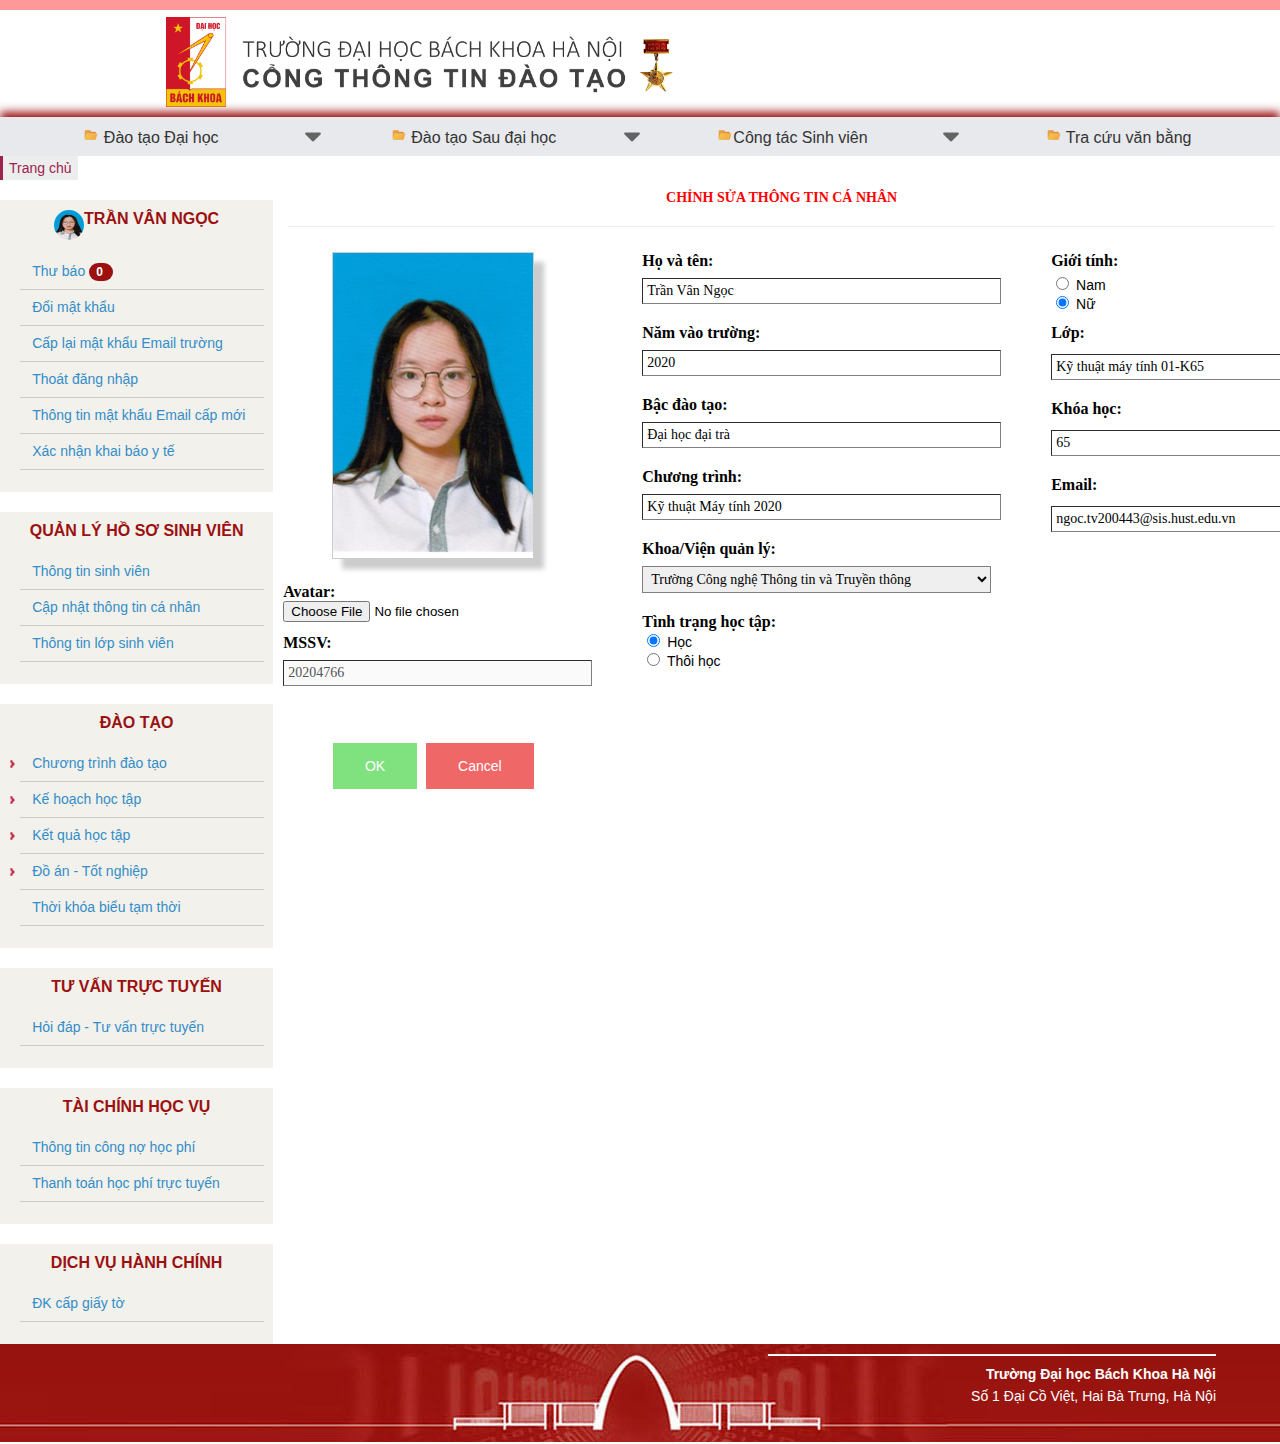
==== ctt_files/ctt-edit.html @ 467f6046 "update" ====
<!DOCTYPE html>
<html xmlns="http://www.w3.org/1999/xhtml">
	<head>
		<meta http-equiv="Content-Type" content="text/html; charset=UTF-8">
		<meta name="viewport" content="width=device-width, user-scalable=no, maximum-scale=1.0, minimum-scale=1.0">
		<title> CTTBK • MainPage </title>
		<link href="./ctt.css" type="text/css" rel="stylesheet">
	</head>
	<body id="body-main">
		<div class="headerPane">
            <!-- <div class="header-line-not-fixed">
			</div> -->
			<div class="header-line">
			</div>
            
			<div class="container">
				<img class="img-header-logo" id="HeaderPaneLogo" src="./logo-cttdt.png">
			</div>
		</div>
		<div class="topMenu">
			<div class="top-menu">
				<div class="top-menu-main top-menu-horizontal">
					<ul class="img-ul-top-menu" style="width: 100%;">
						<li class="top-menu-item">
							<div class="top-menu-item-content" id="TopMenuPane_menuTop_01_Content" style="float: none; padding-right: 21px;">
								<img class="top-menu-item-icon" src="./open-folder.png">
								<span class="top-menu-item-name">Đào tạo Đại học</span>
							</div>
							<div class="top-menu-item-dropdown-menu">
								<ul>
									<li><a href="#">Quy định - Quy chế</a></li>
									<li><a href="#">Các ngành đào tạo</a></li>
									<li><a href="#">Kế hoạch học tập</a></li>
									<li><a href="#">Tin tức - Thông báo</a></li>
									<li><a href="#">Thông tin văn bằng 2</a></li>
									<li><a href="#">Chương trình đặc biệt</a></li>
									<li><a href="#">Biểu mẫu</a></li>
									<li><a href="#">Liên hệ</a></li>
								</ul>
							</div>
							<div class="top-menu-item-icon-dropdown" style="display: grid; margin-top: -28px;">
								<img class="top-menu-item-icon" src="./drop-down-arrow.png" alt="v" style="margin-top: 10px; justify-self: end;">
							</div>
						</li>
						<li class="top-menu-item" style="font-size: medium; min-width: 45px; width: 25%;" id="TopMenuPane_menuTop_02">
							<div class="top-menu-item-content" id="TopMenuPane_menuTop_02_Content" style="float: none; padding-left: 7px; padding-right: 21px;">
								<img class="top-menu-item-icon" src="./open-folder.png">
								<span class="top-menu-item-name">Đào tạo Sau đại học</span>
							</div>
							<div class="top-menu-item-dropdown-menu">
								<ul>
									<li><a href="#">Tuyển sinh</a></li>
									<li><a href="#">Đào tạo</a></li>
									<li><a href="#">Mẫu văn bản giấy tờ</a></li>
									<li><a href="#">Văn bản - Quy chế</a></li>
									<li><a href="#">Thông tin văn bằng</a></li>
									<li><a href="#">Trang thông tin cá nhân</a></li>
									<li><a href="#">Liên hệ</a></li>
								</ul>
							</div>
							<div class="top-menu-item-icon-dropdown" style="display: grid; margin-top: -28px;">
								<img class="top-menu-item-icon" src="./drop-down-arrow.png" alt="v" style="margin-top: 10px; justify-self: end;">
							</div>
						</li>
						<li class="top-menu-item" style="font-size: medium; min-width: 45px; width: 25%;">
							<div class="top-menu-item-content" id="TopMenuPane_menuTop_DXI2_T" style="float: none; padding-left: 7px; padding-right: 21px;">
								<img class="top-menu-item-icon" src="./open-folder.png" alt="" id="TopMenuPane_menuTop_DXI2_Img"><span class="top-menu-item-name">Công tác Sinh viên</span>
							</div>
							<div class="top-menu-item-dropdown-menu">
								<ul>
									<li><a href="#">Thông báo</a></li>
									<li><a href="#">Hỏi - Đáp</a></li>
									<li><a href="#">Học phí</a></li>
									<li><a href="#">Học bổng tài trợ</a></li>
									<li><a href="#">Việc làm</a></li>
									<li><a href="#">Biểu mẫu</a></li>
									<li><a href="#">Cựu sinh viên</a></li>
									<li><a href="#">Liên hệ</a></li>
								</ul>
							</div>
							<div class="top-menu-item-icon-dropdown" style="display: grid; margin-top: -28px;">
								<img class="top-menu-item-icon" src="./drop-down-arrow.png" alt="v" style="margin-top: 10px; justify-self: end;">
							</div>
						</li>
						<li class="top-menu-item" id="TopMenuPane_menuTop_DXI3_" style="min-width: 45px; width: 25%;">
							<div class="top-menu-item-content" href="#" style="font-size: medium; float: none;">
								<img class="top-menu-item-icon" src="./open-folder.png">
								<span class="top-menu-item-name">Tra cứu văn bằng</span>
							</div>
						</li>
					</ul>
				</div>
				</div>
		</div>
		<div class="mainpage-panel">
			<a href="#">Trang chủ</a>
		</div>
		<div id="page-info">
			<div class="nav-bar">
				<div class="nav-bar-wrapper">
					<div class="nav-bar-header">
						<img class="student-picture-small" src="./student-picture.png">
						<span class="text-heading">TRẦN VÂN NGỌC</span>
					</div>
					<div class="nav-bar-members">
						<ul class="nav-bar-list">
							<li><a href="">Thư báo<span class="navigation_quantity">0</span></a></li>
							<li><a href="">Đổi mật khẩu</a></li>
							<li><a href="">Cấp lại mật khẩu Email trường</a></li>
							<li><a href="">Thoát đăng nhập</a></li>
							<li><a href="">Thông tin mật khẩu Email cấp mới</a></li>
							<li><a href="">Xác nhận khai báo y tế</a></li>
						</ul>
					</div>
				</div>
				<div class="nav-bar-wrapper">
					<div class="nav-bar-header">
						<span class="text-heading">QUẢN LÝ HỒ SƠ SINH VIÊN</span>
					</div>
					<div class="nav-bar-members">
						<ul class="nav-bar-list">
							<li><a href="">Thông tin sinh viên</a></li>
							<li><a href="">Cập nhật thông tin cá nhân</a></li>
							<li><a href="">Thông tin lớp sinh viên</a></li>
						</ul>
					</div>
				</div>
				<div class="nav-bar-wrapper">
					<div class="nav-bar-header">
						<span class="text-heading">ĐÀO TẠO</span>
					</div>
					<div class="nav-bar-members">
						<ul class="nav-bar-list">
							<div class="nav-bar-arrow">
								<div class="nav-bar-arrow-parent">
									<img class="right-arrow" src="./right-arrow.png">
									<li><a href="">Chương trình đào tạo</a></li>
								</div>
								<ul class="nav-bar-list drop-down">
									<li><a href="">Chương trình đào tạo sinh viên</a></li>
									<li><a href="">Danh mục học phần</a></li>
								</ul>
							</div>
							<div class="nav-bar-arrow">
								<div class="nav-bar-arrow-parent">
									<img class="right-arrow" src="./right-arrow.png">
									<li><a href="">Kế hoạch học tập</a></li>
								</div>
								<ul class="nav-bar-list drop-down">
									<li><a href="">Đăng ký học phần</a></li>
									<li><a href="">Thời khóa biểu</a></li>
									<li><a href="">Tra cứu đăng ký lớp các kỳ</a></li>
								</ul>
							</div>
							<div class="nav-bar-arrow">
								<div class="nav-bar-arrow-parent">
									<img class="right-arrow" src="./right-arrow.png">
									<li><a href="">Kết quả học tập</a></li>
								</div>
								<ul class="nav-bar-list drop-down">
									<li><a href="">Kết quả thi TOEIC</a></li>
									<li><a href="">Bảng điểm cá nhân</a></li>
									<li><a href="">Bảng điểm học phần</a></li>
									<li><a href="">Kiểm tra nhập điểm kỳ mới nhất</a></li>
								</ul>
							</div>
							<div class="nav-bar-arrow">
								<div class="nav-bar-arrow-parent">
									<img class="right-arrow" src="./right-arrow.png">
									<li><a href="">Đồ án - Tốt nghiệp</a></li>
								</div>
								<ul class="nav-bar-list drop-down">
									<li><a href="">Kết quả xét nhận ĐATN</a></li>
									<li><a href="">Đăng ký xét tốt nghiệp</a></li>
								</ul>
							</div>
							<li><a href="">Thời khóa biểu tạm thời</a></li>
						</ul>
					</div>
				</div>
				<div class="nav-bar-wrapper">
					<div class="nav-bar-header">
						<span class="text-heading">TƯ VẤN TRỰC TUYẾN
						</span>
					</div>
					<div class="nav-bar-members">
						<ul class="nav-bar-list">
							<li><a href="">Hỏi đáp - Tư vấn trực tuyến</a></li>
						</ul>
					</div>
				</div>
				<div class="nav-bar-wrapper">
					<div class="nav-bar-header">
						<span class="text-heading">TÀI CHÍNH HỌC VỤ
						</span>
					</div>
					<div class="nav-bar-members">
						<ul class="nav-bar-list">
							<li><a href="">Thông tin công nợ học phí</a></li>
							<li><a href="">Thanh toán học phí trực tuyến</a></li>
						</ul>
					</div>
				</div>
				<div class="nav-bar-wrapper">
					<div class="nav-bar-header">
						<span class="text-heading">DỊCH VỤ HÀNH CHÍNH
						</span>
					</div>
					<div class="nav-bar-members">
						<ul class="nav-bar-list">
							<li><a href="">ĐK cấp giấy tờ</a></li>
						</ul>
					</div>
				</div>
			</div>
			<div class="info">
				<div class="page_header">
                    <div class="page_label page_main_label">CHỈNH SỬA THÔNG TIN CÁ NHÂN</div>
                    <hr class="page_label_seperate">
                </div>
    
                <div class="page_edit">
                    <div class="row" style="display: flex;">
                        <form action="./ctt.html" method="post">
                        <div class="col-4 px-5">
                            <div class="avatar-edit-wrapper">
                                <div class="page_avatar">
                                    <div class="avatar-wrapper">
                                        <img src="./student-picture.png" alt="Avatar">
                                    </div>
                                </div>
                                <div class="avatar-edit">
                                    <div class="edit-form">
                                        <label class="edit-form-label">Avatar:</label>
                                        <input class="edit-form-input" type="file">
                                    </div>
                                    <div class="edit-form">
                                        <label class="edit-form-label">MSSV:</label>
                                        <input class="form-control form-control-sm" type="text" value="20204766" disabled>
                                    </div>
                                </div>
                            </div>
                        </div>
                        <div class="col-4 px-5"> 
                            <div class="edit-form-wrapper">
                                <div class="edit-form">
                                    <label class="edit-form-label">Họ và tên:</label>
                                    <input class="form-control form-control-sm" type="text" value="Trần Vân Ngọc">
                                </div>
                                <div class="edit-form">
                                    <label class="edit-form-label">Năm vào trường:</label>
                                    <input class="form-control form-control-sm" type="number" min="1900" max="2100" step="1" value="2020">
                                </div>
                                <div class="edit-form">
                                    <label class="edit-form-label">Bậc đào tạo:</label>
                                    <input class="form-control form-control-sm" type="text" value="Đại học đại trà">
                                </div>
                                <div class="edit-form">
                                    <label class="edit-form-label">Chương trình:</label>
                                    <input class="form-control form-control-sm" type="text" value="Kỹ thuật Máy tính 2020">
                                </div>
                                <div class="edit-form">
                                    <label class="edit-form-label">Khoa/Viện quản lý:</label>
                                    <select id="department" name="department">
                                        <option value="sme">Trường Cơ khí</option>
                                        <option value="sbft">Viện Công nghệ Sinh học và Công nghệ Thực phẩm</option>
                                        <option value="soict" selected>Trường Công nghệ Thông tin và Truyền thông</option>
                                        <option value="bktextile">Viện Dệt may - Da giầy và Thời trang</option>
                                        <option value="inest">Viện Khoa học và Công nghệ Môi trường</option>
                                        <option value="mse">Viện Khoa học và Kỹ thuật Vật liệu</option>
                                        <option value="sem">Viện Kinh tế và Quản lý</option>
                                        <option value="sce">Viện Kỹ thuật Hóa học</option>
                                        <option value="sofl">Viện Ngoại ngữ</option>
                                        <option value="sepd">Viện Sư phạm Kỹ thuật</option>
                                        <option value="sami">Viện Toán ứng dụng và Tin học</option>
                                        <option value="sep">Viện Vật lý Kỹ thuật</option>
                                        <option value="seee">Trường Điện - Điện tử</option>
                                    </select>
                                    <!-- <input class="form-control form-control-sm" type="text" value="Trường Công nghệ Thông tin và Truyền thông"> -->
                                </div>
                                <div class="edit-form">
                                    <label class="edit-form-label">Tình trạng học tập:</label>
                                    <div class="form-check form-check-inline">
                                        <input class="form-check-input" id="inlineCheckbox1" type="radio" name="study-status" value="Học" checked>
                                        <label class="form-check-label" for="inlineCheckbox1">Học</label>
                                    </div>
                                    <div class="form-check form-check-inline ml-5">
                                        <input class="form-check-input" id="inlineCheckbox2" type="radio" name="study-status" value="Thôi học">
                                        <label class="form-check-label" for="inlineCheckbox2">Thôi học</label>
                                    </div>
                                </div>
                            </div>
                        </div>
                        <div class="col-4 px-5">
                            <div class="edit-form-wrapper">
                                <div class="edit-form">
                                    <div class="edit-form-label">Giới tính:</div>
                                    <div class="form-check form-check-inline">
                                        <input class="form-check-input" id="inlineCheckbox3" type="radio" name="sex" value="Nam">
                                        <label class="form-check-label" for="inlineCheckbox3">Nam</label>
                                    </div>
                                    <div class="form-check form-check-inline ml-5">
                                        <input class="form-check-input" id="inlineCheckbox4" type="radio" name="sex" value="Nữ" checked>
                                        <label class="form-check-label" for="inlineCheckbox4">Nữ</label>
                                    </div>
                                </div>
                                <div class="edit-form">
                                    <div class="edit-form-label">Lớp:</div>
                                    <input class="form-control form-control-sm" type="text" value="Kỹ thuật máy tính 01-K65">
                                </div>
                                <div class="edit-form">
                                    <div class="edit-form-label">Khóa học:</div>
                                    <input class="form-control form-control-sm" type="number" min="0" max="100" step="1" value="65">
                                </div>
                                <div class="edit-form">
                                    <div class="edit-form-label">Email:</div>
                                    <input class="form-control form-control-sm" type="email" value="ngoc.tv200443@sis.hust.edu.vn">
                                </div>
                            </div>
                        </div>
                        <div class="page_info_submit">
                            <input class="button-submit" type="submit" value="OK">
                            <a href="./ctt.html" role="button" class="button-cancel">Cancel</a>
                        </div>
                        </form>
                    </div>
                </div>
    
                
			</div>
		</div>

    	<footer class="footer">
        <div class="footerContent">
            <div class="footerMain">
                <div class="footerLeft">
                </div>
                <div class="footerRight">
                    <hr>
                    <b>Trường Đại học Bách Khoa Hà Nội</b>
                    <br>
                    <p>Số 1 Đại Cồ Việt, Hai Bà Trưng, Hà Nội</p>
                </div>
            </div>
        </div>
    	</footer>
	</body>
</html>
---- ctt_files/ctt.css ----
body {
    font: 14px 'Segoe UI','Helvetica Neue','Droid Sans',Arial,Tahoma,Geneva,Sans-serif;
    margin-left: 0;
    margin-right: 0;
    /* font-size: 14px; */
}

/*header*/
.headerPane .container {
    height: 100px;
    width: 970px;
    padding-bottom: 0px;
    padding-left: 13%;
    padding-top: 0.7%;
}

.header-line {
    padding: 5px; 
    background-color: rgba(255, 0, 0, 0.4); 
    position: fixed; 
    width: 100%; 
    top: 0px; 
    left: 0px;
}

.header-line-not-fixed{
    padding: 5px; 
    background-color: #9c1010;
    width: 100%; 
    top: 0px; 
    left: 0px;
}

.img-header-logo {
    height: 90%;
}

/*top-menu*/
.topMenu
{
    min-height: 20px;
    width: 100%;
    background-color: #F8F8F8;
    box-shadow: 0px -5px 10px #9C1010;
}

.top-menu
{
	color: #343434;
}

.top-menu .img-ul-top-menu {
    margin-top: 2px;
    padding-inline-start: 0px;
}

.top-menu .top-menu-main {
    width: 100%;
}

.top-menu .top-menu-horizontal
{
	padding: 2px;
}

.top-menu-item-content {
    text-align: center;
    vertical-align: middle;
}

.top-menu-horizontal .top-menu-item,
.top-menu-item-content
{
	float: left;
    padding-top: 3px;
}
.top-menu-horizontal .dxm-ami .top-menu-item-content
{
    overflow: hidden!important;
    padding-left: 0!important;
    padding-right: 0!important;
    width: 0px!important;
}

.top-menu-horizontal .dxm-ami .dxm-popOut
{
    border-top: 0!important;
    border-right: 0!important;
    border-bottom: 0!important;
    border-left: 0!important;
}

.top-menu-item {
    font-size: medium; 
    min-width: 45px; 
    width: 25%;
    height: 30px;
    cursor: pointer;
}

.top-menu-item-content
{
	line-height: 100%;
    
}

.top-menu-item-icon {
    width: 16px;
    height: 16px;
}

ul {
    list-style-type: none;
}

.top-menu-item-dropdown-menu {
    display: none;
    position: absolute;
    background-color: #f1f1f1;
    min-width: 160px;
    box-shadow: 0px 8px 16px 0px rgba(0,0,0,0.2);
    z-index: 1;
    width: 23%;
}

    /* Links inside the dropdown */
.top-menu-item-dropdown-menu li a {
    color: black;
    padding: 8px 16px;
    text-decoration: none;
    display: block;
}

.top-menu-item-dropdown-menu li a:hover {
    color: #ffffff;
}

.top-menu-item-dropdown-menu ul {
    
    padding-inline-start: 0px;
}

.top-menu-item:hover .top-menu-item-dropdown-menu {
    display: block;
}

.top-menu-item:hover,
.top-menu-item:hover .top-menu-item-dropdown-menu li:hover {
    color: #ffffff;
    background-color: #8c1515;
}

.top-menu .top-menu-main
{
	background-color: #E7E9ED;
}

.top-menu-main
{
	float: left;
}
.top-menu-main
{
	-webkit-box-sizing: border-box;
	-moz-box-sizing: border-box;
	box-sizing: border-box;
}

.top-menu .top-menu-item-content
{
	display: block;
	white-space: nowrap;
}

.top-menu .top-menu-item-content {
    font: 1em Tahoma, Geneva, sans-serif;
    float: none !important;
}

.mainpage-panel
{
    
    background-color: #eceeed;
    padding: 4px 6px;
    display: inline-block;
    border-left: 3px solid #9f224e;
}

.mainpage-panel a {
    text-decoration: none;
    color: #9f224e;
}

/* page-info */
.info {
    margin-left: 10px;
}

#page-info {
    display: flex;
    width: 100%;
}

.nav-bar {
    width: 285px;
}

.nav-bar-wrapper {
    margin-top: 20px;
    padding-top: 10px;
    background-color: #f2f1eb;
    padding-bottom: 8px;
}

.nav-bar-header {
    display: flex;
    justify-content: center;
}

.navigation_quantity {
    background-color: #9C1010;
    display: inline-block;
    min-width: 10px;
    padding: 3px 7px;
    font-size: 12px;
    font-weight: 700;
    line-height: 1;
    color: #fff;
    border-radius: 10px;
    margin-left: 4px;
}

.student-picture-small {
    border-radius: 100px;
    width: 30px;
    height: 30px;
}

.text-heading {
    font-weight: bold;
    color: #9c1010;
    text-align: center;
    vertical-align: middle;
    font-size: 16px;
    font-family: 'Segoe UI','Helvetica Neue','Droid Sans',Arial,Tahoma,Geneva,Sans-serif !important;
    text-transform: uppercase;
}

.nav-bar-list li {
    line-height: 2.5;
    border-bottom: #ccc 1px solid;
    margin-right: 9px;
    margin-left: -20px;
    cursor: pointer;
}

.nav-bar-list li:hover {
    background-color:rgb(237, 237, 237);
}

.nav-bar-list li a{
    text-decoration: none;
    color: #338dc9;
    margin-left: 5%;
}

.nav-bar-list li:hover a{
    text-decoration: none;
    color: red;
    margin-left: 5%;
}

.nav-bar-list.drop-down li {
    display: none;
    line-height: 2.5;
    border-bottom: #ccc 1px solid;
    margin-right: 9px;
    margin-left: -50px;
}

.nav-bar-arrow:hover .nav-bar-list.drop-down li {
    display: block;
}

/* .nav-bar-arrow:hover+.nav-bar-list.drop-down li,
.nav-bar-arrow:not(:hover)+.nav-bar-list.drop-down li {
    display: block;
} */

.nav-bar-arrow-parent {
    display: grid;
    align-items: center;
    grid-template-columns: 0% 100%;
    /* column-gap: 5px; */
}

.right-arrow {
    width: 8px;
    height: 8px;
    margin-left: -32px;
}

/* Page header */
.page_header {
    padding: 5px;
}

.page_label {
    text-transform: uppercase;
    text-align: center;
    margin-top: 5px;
    margin-bottom: 10px;
}

.page_main_label {
    font-size: 14px;
    font-weight: bold;
    color: red;
    font-family: Times, serif;
}

.edit-form-label {
    font-family: Times, serif;
}

.page_main_label_edit {
    font-size: 24px;
    color: #333;
    margin-left: 18px;
}

.page_label_seperate {
    margin-top: 20px;
    margin-bottom: 20px;
    border: 0;
    border-top: 1px solid #eee;
}

    /* Page content */
.page_content {
    padding: 5px;
    margin: 0 -15px;
    width: 100%;
}

.page_info {
    margin-bottom: 10px;
}

.page_header_label {
    text-transform: uppercase;
}

.page_header_seperate {
    line-height: 4px;
    border: 3px solid #FF9900;
    display: block;
    width: 100%;
    margin-top: 20px;
    margin-bottom: 20px;
}

.page_info_body {
    display: grid;
    
}

.page_info_body.student {
    grid-template-columns: 30% 35% 35%;
}

.page_info_body.study,
.page_info_body.individual {
    padding-left: 20px;
    grid-template-columns: 50% 50%;
}

.page_avatar {
    display: flex;
    flex-direction: column;
    align-items: center;
}

.avatar-wrapper {
    display: inline-block;
    max-width: 100%;
    width: 200px;
    line-height: 1.42857143;
    border: 1px solid #ccc;
    box-shadow: 10px 10px 5px #ccc;
    -moz-box-shadow: 10px 10px 5px #ccc;
    -webkit-box-shadow: 10px 10px 5px #ccc;
    -khtml-box-shadow: 10px 10px 5px #ccc;
}

.avatar-wrapper img {
    width: 100%;
}

.avatar-mssv {
    width: 200px;
    text-align: center;
    font-weight: 600;
    border-top: 1px solid rgba(0, 0, 0, 0.2);
    margin-top: 24px;
    padding-top: 2px;
}

.mssv {
    font-weight: 400;
}

    /* Personal Information */
.page_personal_information {
    line-height: 2;
    color: #333;
}

.personal_information_label {
    font-size: 16px;
    font-style: italic;
    font-family: Times, serif;
}

.personal_information_value {
    font-size: 16px;
    font-style: normal;
    font-weight: bold;
    font-family: Times, serif;
}

.page_note_label {
    /* position: absolute; */
    bottom: 18px;
    font-family: 'Arimo', sans-serif !important;
    color: #343434;
    font-size: 16px;
    font-weight: 700;
}

.page_note_value {
    font-weight: 400;
    font-size: 16px;
}
/*footer*/
.footer {
    width: 100%;
    float: left;
}
.footerMain
{
    width: 100%;
    float: left;
    background: url('./footer.jpg') no-repeat top;
    height: 100px;
}
.footerMain a {
    text-decoration: none;
    color: #fff;
    text-align: center;
    line-height: .5;
}
.footerLeft {
    width: 40%;
    float: left;
    margin: 2%;
}
.footerRight
{
    width: 35%;
    float: right;
    text-align: right;
    margin-right: 5%;
    color: #fff;
}
.footerRight p,
.footerRight hr { line-height: 1px }
.footerRight hr {
    margin: 10px 0;
    border: 0;
    border-top: 1px solid #eee;
    border-bottom: 1px solid #fff;
}

/* Edit Page */
.page_info_submit {
    margin-top: 32px;
    text-align: center;
}

.avatar-edit {
    margin-top: 24px;
    display: flex;
    flex-direction: column;
}

.edit-form-wrapper {
    display: flex;
    flex-direction: column;
}

form {
    display: grid;
    grid-template-columns: 30% 35% 35%;
    grid-column-gap: 60px;
    font-size: 14px;
}

input[type=text],
input[type=number],
input[type=email],
select {
    width: 100%;
    padding: 4px 4px;
    margin: 8px 0;
    border-width: 1px;
    border-color: gray;
    font-size: 14px;
    font-family: Times, 'Times New Roman', serif;
    /* border-radius: 10%; */
  }

.edit-form {
    margin-bottom: 12px;
}

.edit-form-label {
    font-size: 16px;
    font-weight: 600;
    margin-bottom: 4px;
}

.button-cancel {
    border: none;
    background-color: rgb(240, 103, 103);
    color: white;
    padding: 15px 32px;
    text-align: center;
    text-decoration: none;
    display: inline-block;
    font-size: 14px;
    margin: 4px 2px;
    cursor: pointer;
  }

.button-submit {
    border: solid 1px;
    background-color: rgb(127, 226, 127);
    color: white;
    padding: 15px 32px;
    text-align: center;
    text-decoration: none;
    display: inline-block;
    font-size: 14px;
    margin: 4px 2px;
    cursor: pointer;
  }

select {
    width: 100%;
}
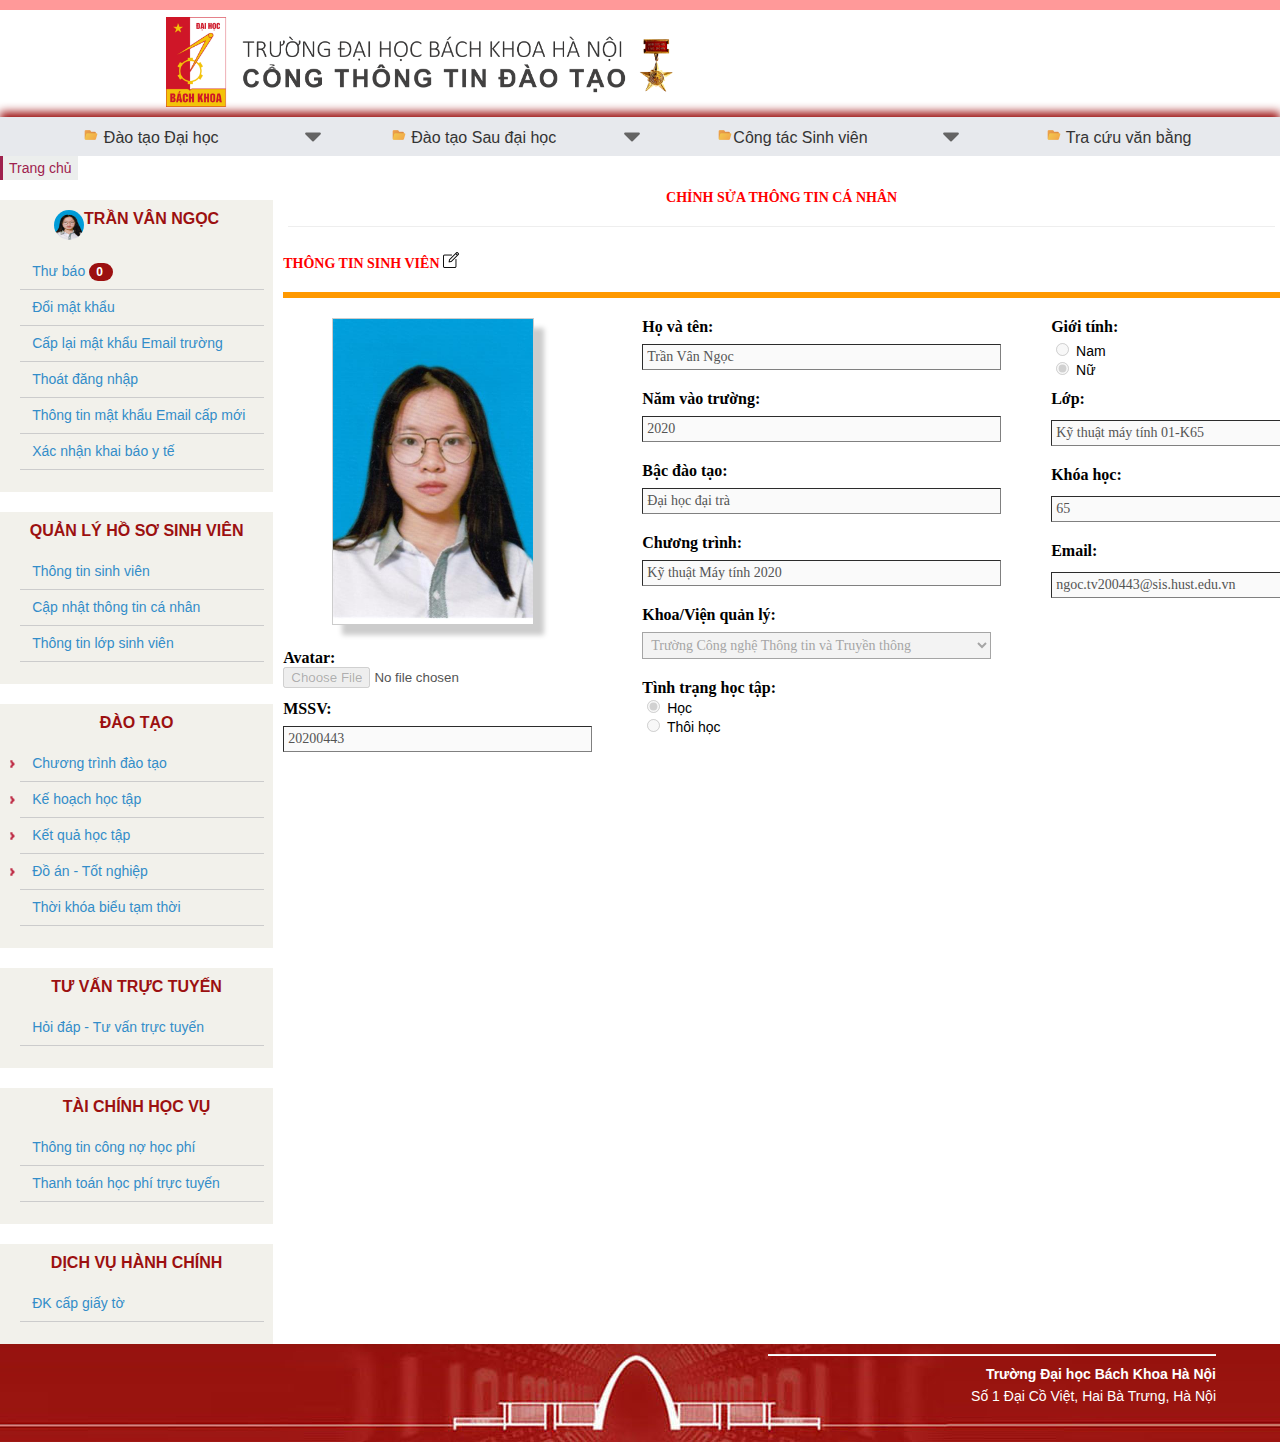
==== commit 6c487a40: "hehe" ====
--- a/ctt_files/ctt-edit.html
+++ b/ctt_files/ctt-edit.html
@@ -5,6 +5,7 @@
 		<meta name="viewport" content="width=device-width, user-scalable=no, maximum-scale=1.0, minimum-scale=1.0">
 		<title> CTTBK • MainPage </title>
 		<link href="./ctt.css" type="text/css" rel="stylesheet">
+		<script src="./ctt.js" type="text/javascript" charset="utf-8"></script>
 	</head>
 	<body id="body-main">
 		<div class="headerPane">
@@ -99,7 +100,7 @@
 			<div class="nav-bar">
 				<div class="nav-bar-wrapper">
 					<div class="nav-bar-header">
-						<img class="student-picture-small" src="./student-picture.png">
+						<img class="student-picture-small" id="student-picture-small" src="./student-picture.png">
 						<span class="text-heading">TRẦN VÂN NGỌC</span>
 					</div>
 					<div class="nav-bar-members">
@@ -220,23 +221,29 @@
                 </div>
     
                 <div class="page_edit">
-                    <div class="row" style="display: flex;">
-                        <form action="./ctt.html" method="post">
+					<div class="page_info_header">
+						<div class="page_header_label page_main_label">Thông tin sinh viên
+							<img class="top-menu-item-icon" src="editing.png" style="cursor: pointer;" onclick="enable_edit()">
+						</div>
+						<hr class="page_header_seperate">
+					</div>
+                    <div class="row" style="display: block;">
+                        <form action="./ctt.html" method="get">
                         <div class="col-4 px-5">
                             <div class="avatar-edit-wrapper">
                                 <div class="page_avatar">
                                     <div class="avatar-wrapper">
-                                        <img src="./student-picture.png" alt="Avatar">
+                                        <img id="student-avatar" src="./student-picture.png" alt="Avatar">
                                     </div>
                                 </div>
                                 <div class="avatar-edit">
                                     <div class="edit-form">
                                         <label class="edit-form-label">Avatar:</label>
-                                        <input class="edit-form-input" type="file">
+                                        <input class="edit-form-input" id="me.Avatar" type="file" accept="image/*" disabled>
                                     </div>
                                     <div class="edit-form">
                                         <label class="edit-form-label">MSSV:</label>
-                                        <input class="form-control form-control-sm" type="text" value="20204766" disabled>
+                                        <input class="form-control form-control-sm" type="text" value="20200443" id="me.Mssv" disabled>
                                     </div>
                                 </div>
                             </div>
@@ -245,23 +252,23 @@
                             <div class="edit-form-wrapper">
                                 <div class="edit-form">
                                     <label class="edit-form-label">Họ và tên:</label>
-                                    <input class="form-control form-control-sm" type="text" value="Trần Vân Ngọc">
+                                    <input class="form-control form-control-sm" type="text" id="me.Name" value="Trần Vân Ngọc" disabled>
                                 </div>
                                 <div class="edit-form">
                                     <label class="edit-form-label">Năm vào trường:</label>
-                                    <input class="form-control form-control-sm" type="number" min="1900" max="2100" step="1" value="2020">
+                                    <input class="form-control form-control-sm" id="me.Year" type="number" min="1900" max="2100" step="1" value="2020" disabled>
                                 </div>
                                 <div class="edit-form">
                                     <label class="edit-form-label">Bậc đào tạo:</label>
-                                    <input class="form-control form-control-sm" type="text" value="Đại học đại trà">
+                                    <input class="form-control form-control-sm" id="me.Degree" type="text" value="Đại học đại trà" disabled>
                                 </div>
                                 <div class="edit-form">
                                     <label class="edit-form-label">Chương trình:</label>
-                                    <input class="form-control form-control-sm" type="text" value="Kỹ thuật Máy tính 2020">
+                                    <input class="form-control form-control-sm" id="me.Program" type="text" value="Kỹ thuật Máy tính 2020" disabled>
                                 </div>
                                 <div class="edit-form">
                                     <label class="edit-form-label">Khoa/Viện quản lý:</label>
-                                    <select id="department" name="department">
+                                    <select id="me.Department" name="department" disabled>
                                         <option value="sme">Trường Cơ khí</option>
                                         <option value="sbft">Viện Công nghệ Sinh học và Công nghệ Thực phẩm</option>
                                         <option value="soict" selected>Trường Công nghệ Thông tin và Truyền thông</option>
@@ -281,11 +288,11 @@
                                 <div class="edit-form">
                                     <label class="edit-form-label">Tình trạng học tập:</label>
                                     <div class="form-check form-check-inline">
-                                        <input class="form-check-input" id="inlineCheckbox1" type="radio" name="study-status" value="Học" checked>
+                                        <input class="form-check-input" id="inlineCheckbox1" type="radio" name="study-status" value="ongoing" checked disabled>
                                         <label class="form-check-label" for="inlineCheckbox1">Học</label>
                                     </div>
                                     <div class="form-check form-check-inline ml-5">
-                                        <input class="form-check-input" id="inlineCheckbox2" type="radio" name="study-status" value="Thôi học">
+                                        <input class="form-check-input" id="inlineCheckbox2" type="radio" name="study-status" value="stop" disabled>
                                         <label class="form-check-label" for="inlineCheckbox2">Thôi học</label>
                                     </div>
                                 </div>
@@ -296,33 +303,35 @@
                                 <div class="edit-form">
                                     <div class="edit-form-label">Giới tính:</div>
                                     <div class="form-check form-check-inline">
-                                        <input class="form-check-input" id="inlineCheckbox3" type="radio" name="sex" value="Nam">
+                                        <input class="form-check-input" id="inlineCheckbox3" type="radio" name="gender" value="male" disabled>
                                         <label class="form-check-label" for="inlineCheckbox3">Nam</label>
                                     </div>
                                     <div class="form-check form-check-inline ml-5">
-                                        <input class="form-check-input" id="inlineCheckbox4" type="radio" name="sex" value="Nữ" checked>
+                                        <input class="form-check-input" id="inlineCheckbox4" type="radio" name="gender" value="female" disabled>
                                         <label class="form-check-label" for="inlineCheckbox4">Nữ</label>
                                     </div>
                                 </div>
                                 <div class="edit-form">
                                     <div class="edit-form-label">Lớp:</div>
-                                    <input class="form-control form-control-sm" type="text" value="Kỹ thuật máy tính 01-K65">
+                                    <input class="form-control form-control-sm" id="me.S_class" type="text" value="Kỹ thuật máy tính 01-K65" disabled>
                                 </div>
                                 <div class="edit-form">
                                     <div class="edit-form-label">Khóa học:</div>
-                                    <input class="form-control form-control-sm" type="number" min="0" max="100" step="1" value="65">
+                                    <input class="form-control form-control-sm" id="me.Khoa" type="number" min="0" max="100" step="1" value="65" disabled>
                                 </div>
                                 <div class="edit-form">
                                     <div class="edit-form-label">Email:</div>
-                                    <input class="form-control form-control-sm" type="email" value="ngoc.tv200443@sis.hust.edu.vn">
+                                    <input class="form-control form-control-sm" id="me.Email" type="email" value="ngoc.tv200443@sis.hust.edu.vn" disabled>
                                 </div>
                             </div>
                         </div>
+						</form>
                         <div class="page_info_submit">
-                            <input class="button-submit" type="submit" value="OK">
-                            <a href="./ctt.html" role="button" class="button-cancel">Cancel</a>
+							<button type="button" id="button-submit" onclick="submit()">OK</button>
+                            <button type="cancel" id="button-cancel" onclick="cancel()">Cancel</button>
+							<button id="button-reset" onclick="reset()">Reset</button>
                         </div>
-                        </form>
+                        
                     </div>
                 </div>
     
@@ -344,5 +353,20 @@
             </div>
         </div>
     	</footer>
+		<script>
+			// console.log(me);
+			display(me);
+			
+			const avatar = document.getElementById("me.Avatar");
+
+			avatar.onchange = evt => {
+				const img = document.getElementById("student-avatar");
+				const [file] = avatar.files;
+				if (file) {
+					prev_img_src = img.src;
+					img.src = URL.createObjectURL(file)
+				}
+			}
+		</script>
 	</body>
 </html>--- a/ctt_files/ctt.css
+++ b/ctt_files/ctt.css
@@ -530,32 +530,45 @@
     margin-bottom: 4px;
 }
 
-.button-cancel {
+#button-cancel {
     border: none;
     background-color: rgb(240, 103, 103);
     color: white;
     padding: 15px 32px;
     text-align: center;
     text-decoration: none;
-    display: inline-block;
+    display: none;
     font-size: 14px;
     margin: 4px 2px;
     cursor: pointer;
   }
 
-.button-submit {
+#button-submit {
     border: solid 1px;
     background-color: rgb(127, 226, 127);
     color: white;
     padding: 15px 32px;
     text-align: center;
     text-decoration: none;
-    display: inline-block;
+    display: none;
     font-size: 14px;
     margin: 4px 2px;
     cursor: pointer;
   }
 
+  #button-reset {
+    border: solid 1px;
+    background-color: rgb(95, 94, 89);
+    color: white;
+    padding: 15px 32px;
+    text-align: center;
+    text-decoration: none;
+    display: none;
+    font-size: 14px;
+    margin: 4px 2px;
+    cursor: pointer;
+  }
+
 select {
     width: 100%;
 }
